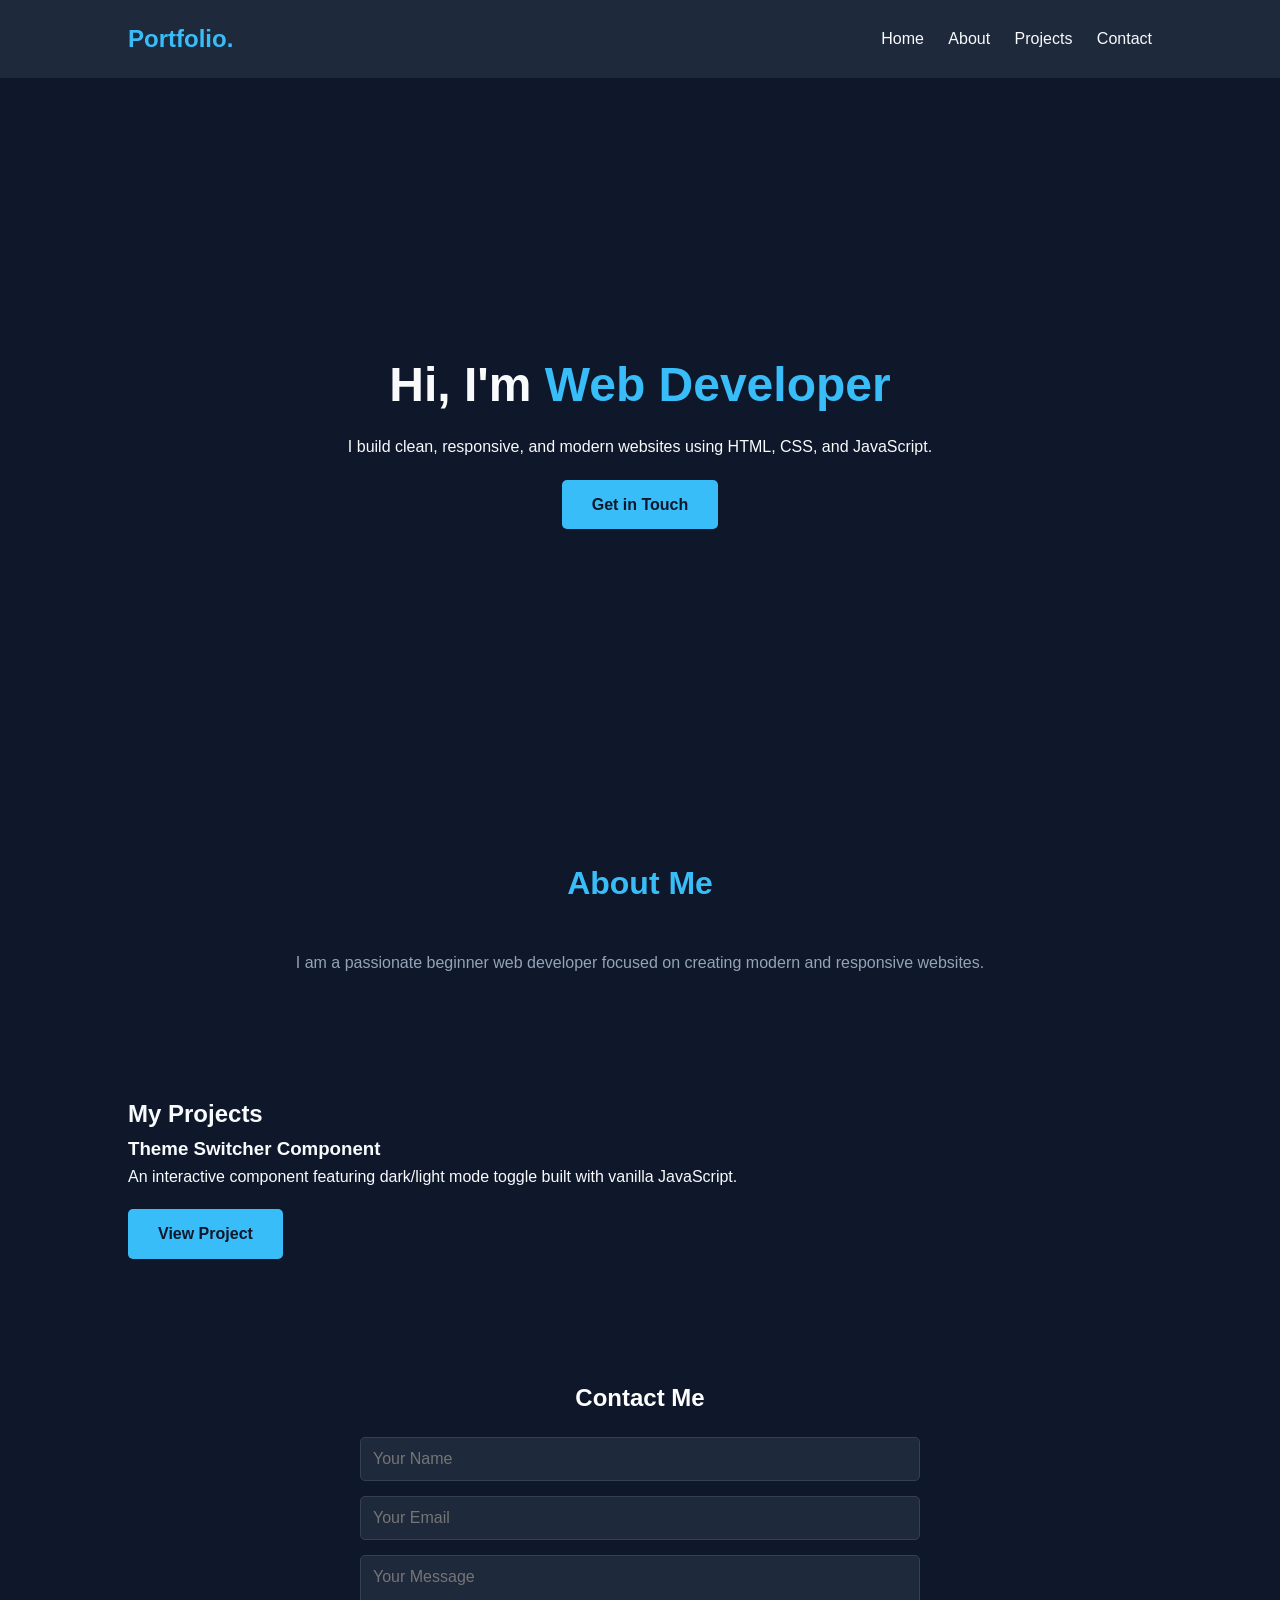
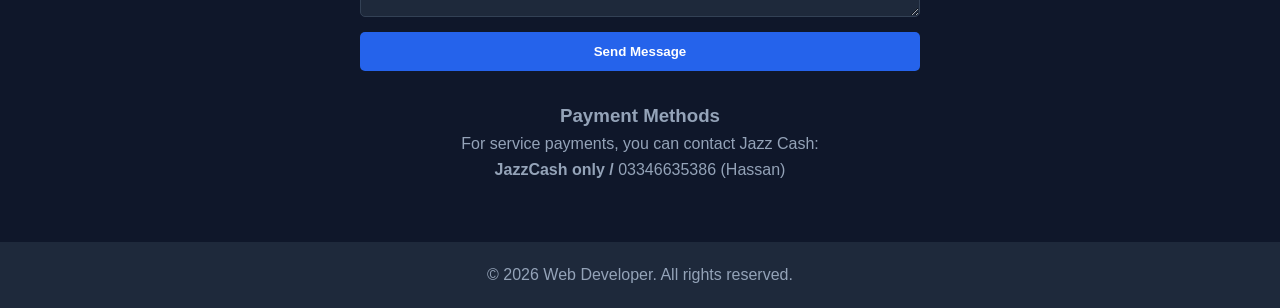
==== index.html @ 6085bb0f "Update index.html" ====
<!DOCTYPE html>
<html lang="en">
<head>
    <meta charset="UTF-8">
    <meta name="viewport" content="width=device-width, initial-scale=1.0">
    <title>My Portfolio</title>
    <link rel="stylesheet" href="project1.css">
</head>
<body>
    <header>
        <div class="logo">Portfolio.</div>
        <nav>
            <a href="#home">Home</a>
            <a href="#about">About</a>
            <a href="#projects">Projects</a>
            <a href="#contact">Contact</a>
        </nav>
    </header>

    <section class="hero" id="home">
        <h1>Hi, I'm <span>Web Developer</span></h1>
        <p>I build clean, responsive, and modern websites using HTML, CSS, and JavaScript.</p>
        <a href="#contact" class="btn">Get in Touch</a>
    </section>

    <section id="about">
        <h2 class="section-title">About Me</h2>
        <p style="text-align: center; color: #94a3b8;">I am a passionate beginner web developer focused on creating modern and responsive websites.</p>
    </section>

    <section id="projects">
        <h2>My Projects</h2>
        <div class="project-card">
            <h3>Theme Switcher Component</h3>
            <p>An interactive component featuring dark/light mode toggle built with vanilla JavaScript.</p>
            <a href="theme-switcher.html" class="btn">View Project</a>
        </div>
    </section>

    <section id="contact">
        <h2>Contact Me</h2>
        <form action="https://formspree.io/f/xpppeyzq" method="POST">
            <input type="text" name="name" placeholder="Your Name" required>
            <input type="email" name="email" placeholder="Your Email" required>
            <textarea name="message" placeholder="Your Message" required></textarea>
            <button type="submit">Send Message</button>
        </form>
        <div class="payment-info">
            <h3>Payment Methods</h3>
            <p>For service payments, you can contact Jazz Cash:</p>
            <p><strong>JazzCash only / </strong> 03346635386 (Hassan)</p>
        </div>
    </section>

    <footer>
        <p>&copy; 2026 Web Developer. All rights reserved.</p>
    </footer>
</body>
</html>
---- project1.css ----
* {
    margin: 0;
    padding: 0;
    box-sizing: border-box;
    font-family: 'Segoe UI', Tahoma, Geneva, Verdana, sans-serif;
}
body {
    background-color: #0f172a;
    color: #f8fafc;
    line-height: 1.6;
}
header {
    display: flex;
    justify-content: space-between;
    align-items: center;
    padding: 20px 10%;
    background: #1e293b;
    position: sticky;
    top: 0;
}
.logo {
    font-size: 24px;
    font-weight: bold;
    color: #38bdf8;
}
nav a {
    color: #f8fafc;
    text-decoration: none;
    margin-left: 20px;
}
nav a:hover {
    color: #38bdf8;
}
.hero {
    display: flex;
    flex-direction: column;
    align-items: center;
    justify-content: center;
    height: 80vh;
    text-align: center;
    padding: 0 20px;
}
.hero h1 {
    font-size: 48px;
    margin-bottom: 10px;
}
.hero h1 span {
    color: #38bdf8;
}
.btn {
    background: #38bdf8;
    color: #0f172a;
    padding: 12px 30px;
    border-radius: 5px;
    text-decoration: none;
    font-weight: bold;
    margin-top: 20px;
    display: inline-block;
}
section {
    padding: 60px 10%;
}
.section-title {
    text-align: center;
    font-size: 32px;
    margin-bottom: 40px;
    color: #38bdf8;
}
footer {
    text-align: center;
    padding: 20px;
    background: #1e293b;
    color: #94a3b8;
}
#contact {
    padding: 60px 20px;
    max-width: 600px;
    margin: 0 auto;
}

#contact h2 {
    text-align: center;
    margin-bottom: 20px;
    color: #fff;
}

#contact form {
    display: flex;
    flex-direction: column;
    gap: 15px;
}

#contact input,
#contact textarea {
    padding: 12px;
    border-radius: 5px;
    border: 1px solid #334155;
    background-color: #1e293b;
    color: #fff;
    font-size: 16px;
}

#contact button {
    padding: 12px;
    background-color: #2563eb;
    color: white;
    border: none;
    border-radius: 5px;
    cursor: pointer;
    font-weight: bold;
}
#contact button:hover {
    background-color: #1d4ed8;
}

.payment-info {
    margin-top: 30px;
    text-align: center;
    color: #94a3b8;
}
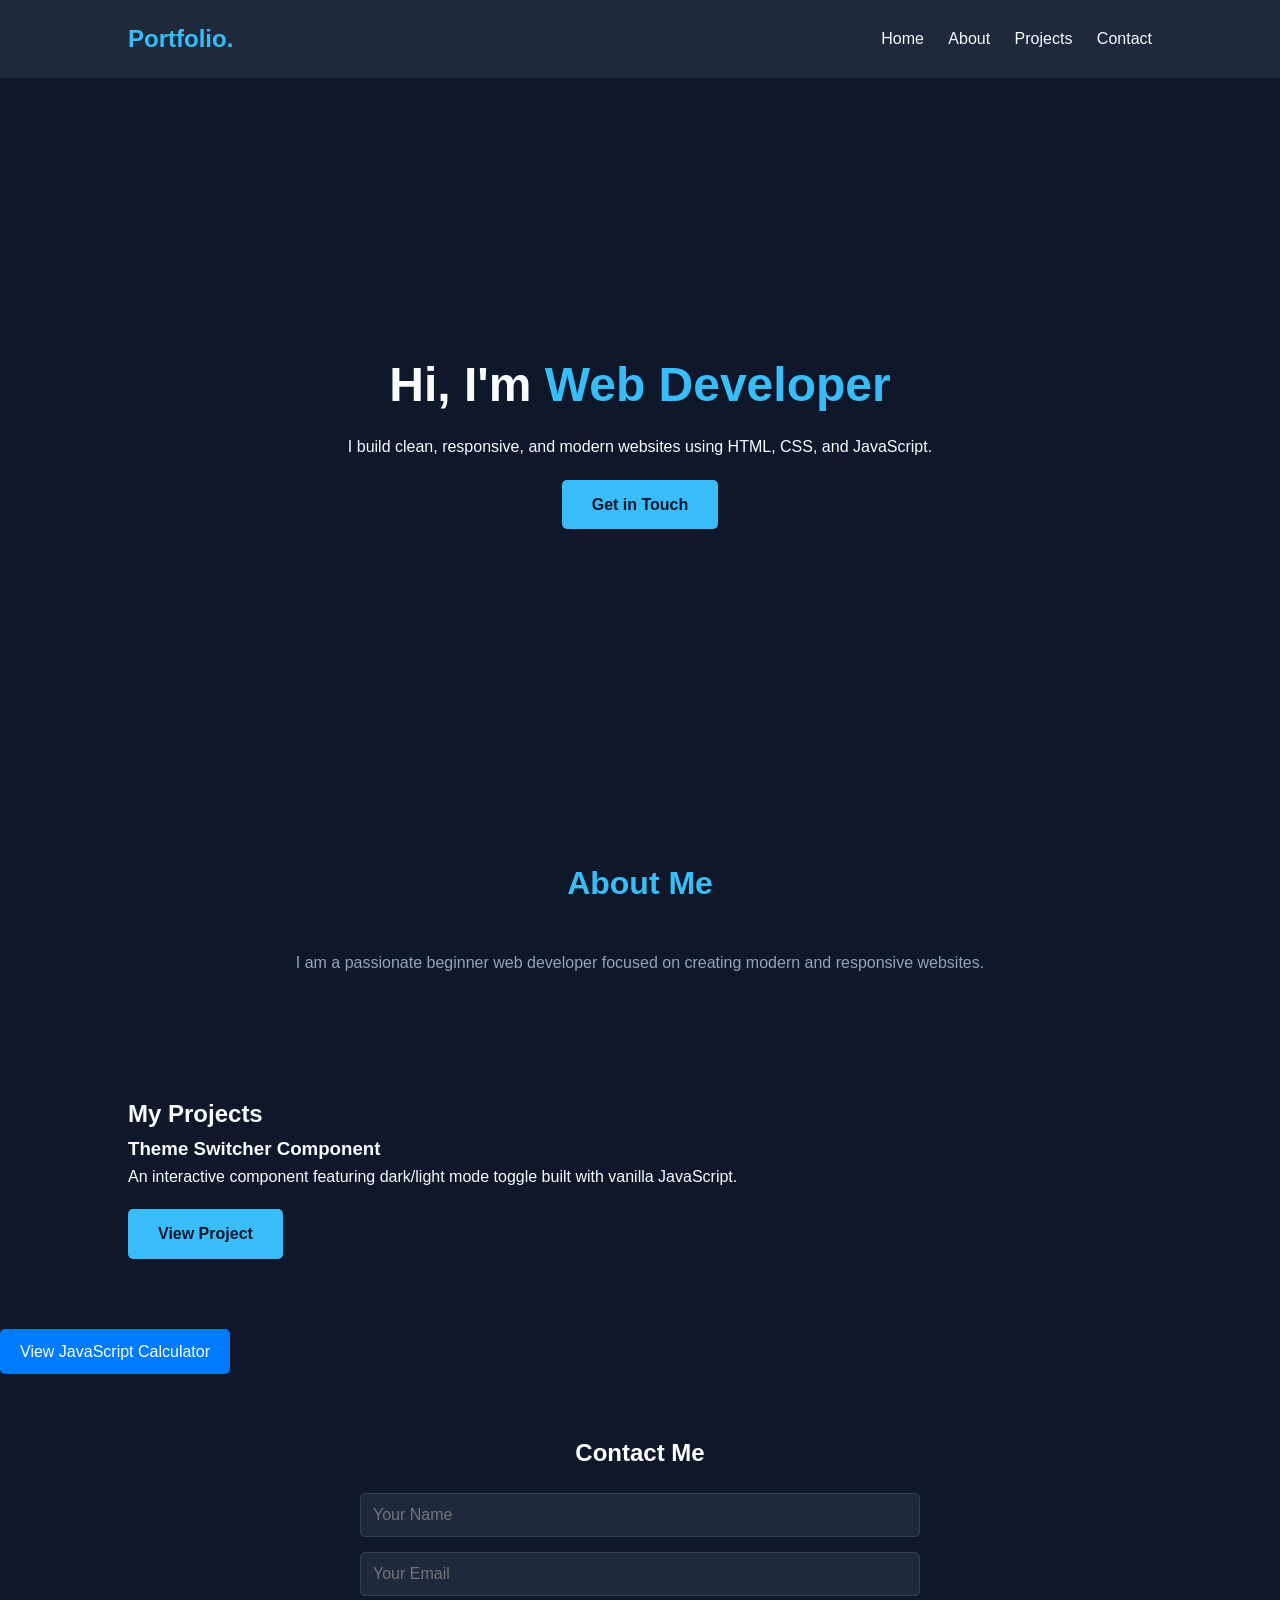
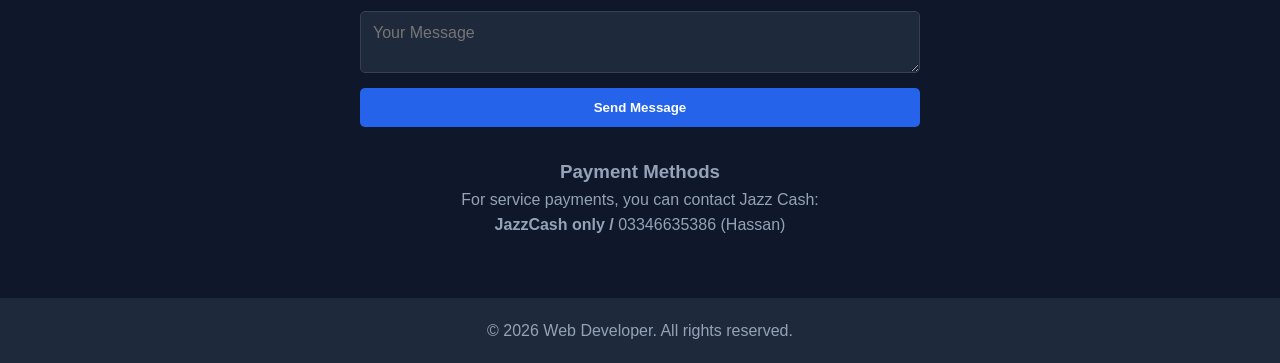
==== commit 6ecf48f0: "Update index.html" ====
--- a/index.html
+++ b/index.html
@@ -36,6 +36,7 @@
             <a href="theme-switcher.html" class="btn">View Project</a>
         </div>
     </section>
+    <a href="project3.html" target="_blank" style="display: inline-block; padding: 10px 20px; background-color: #007aff; color: #fff; text-decoration: none; border-radius: 5px; margin-top: 10px;">View JavaScript Calculator</a>
 
     <section id="contact">
         <h2>Contact Me</h2>
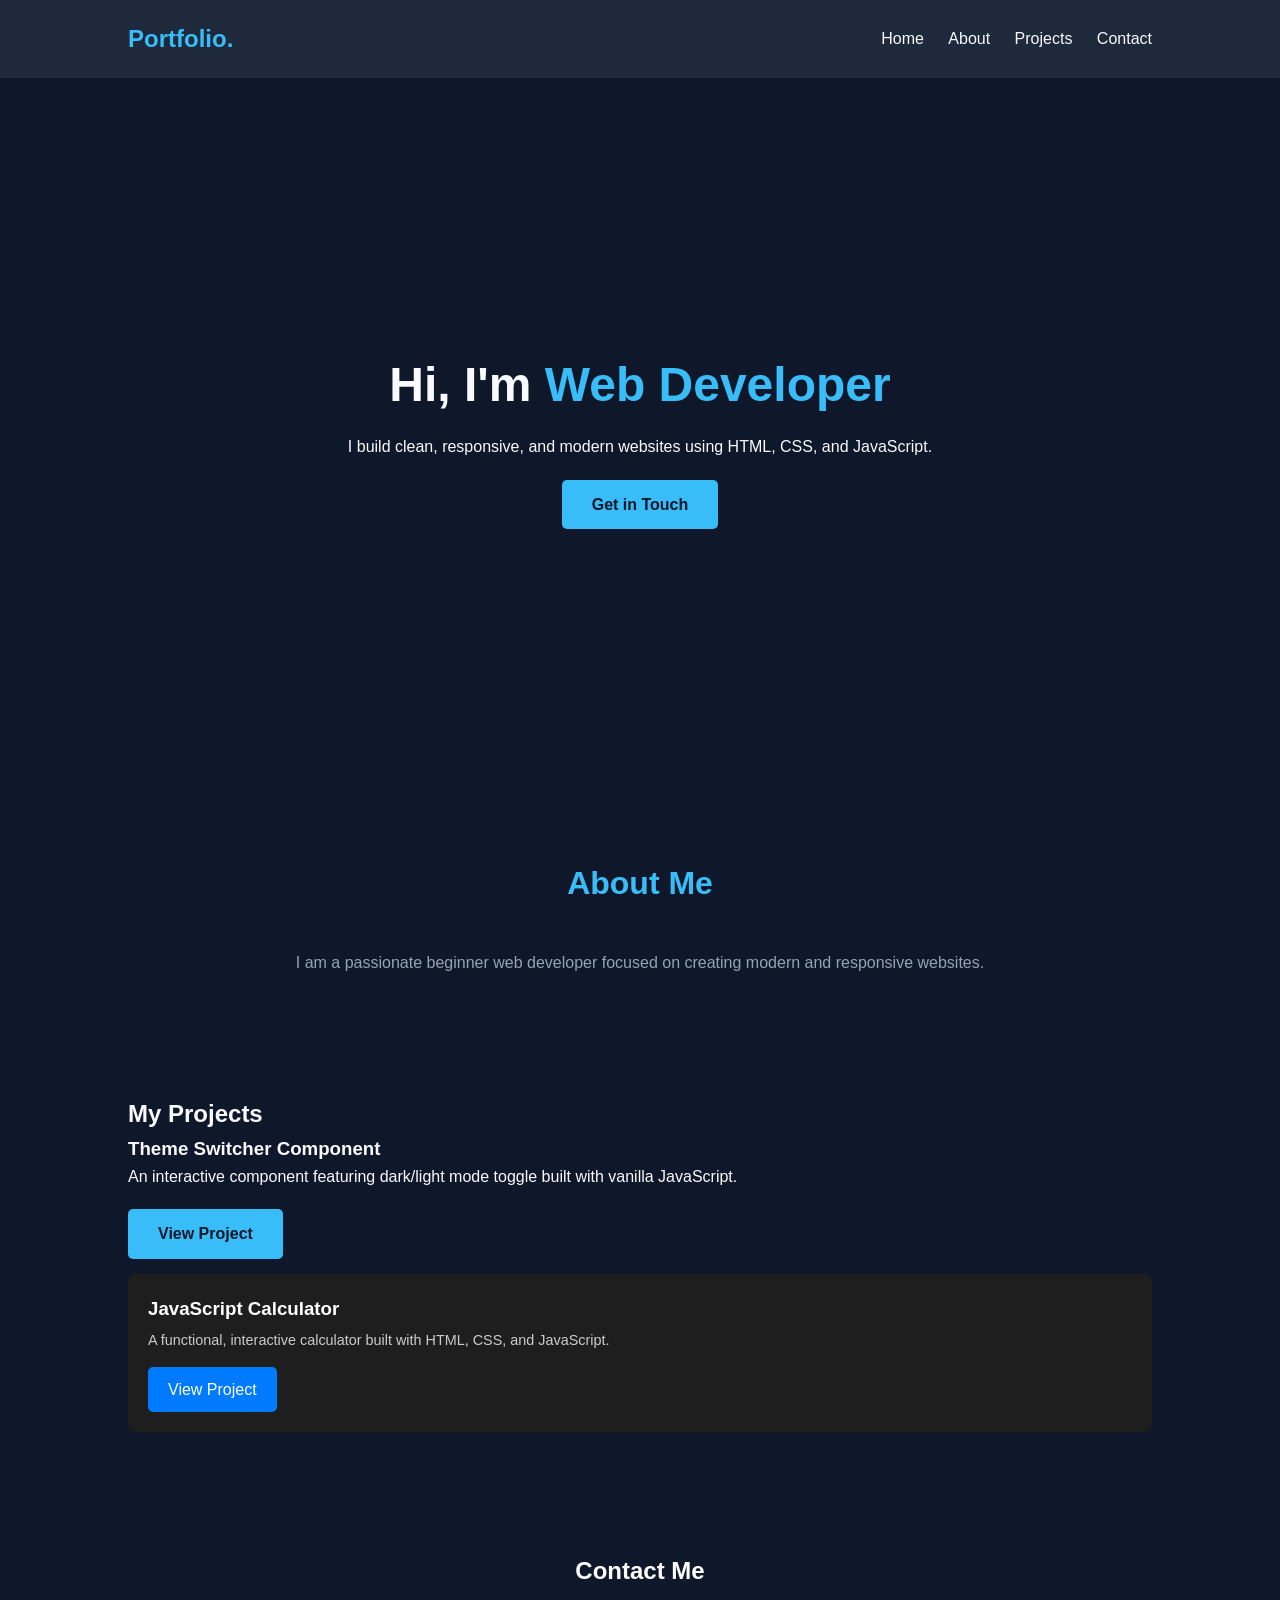
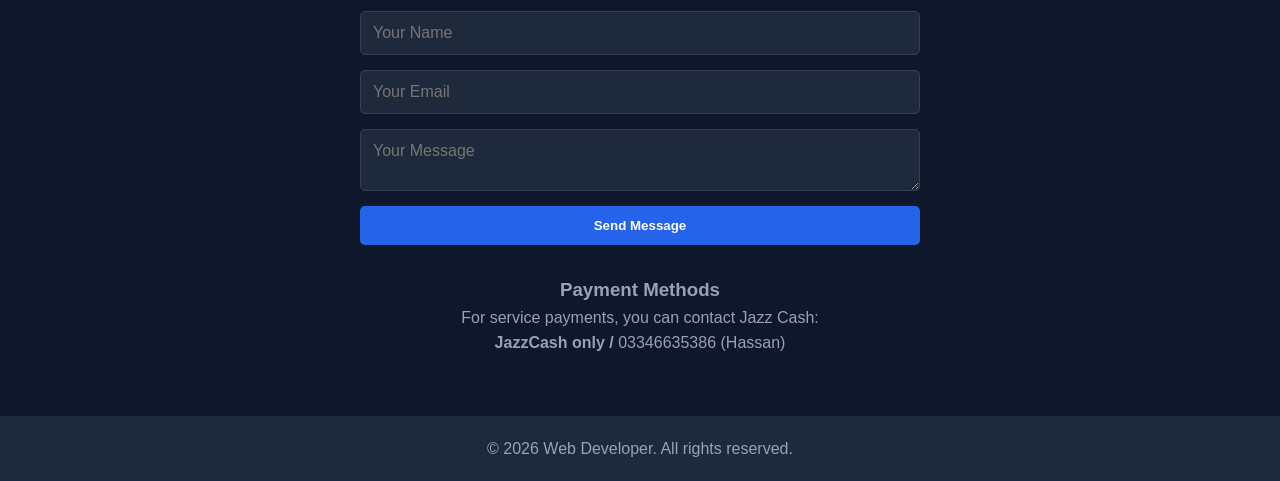
==== commit 43c7e63f: "Update index.html" ====
--- a/index.html
+++ b/index.html
@@ -35,9 +35,12 @@
             <p>An interactive component featuring dark/light mode toggle built with vanilla JavaScript.</p>
             <a href="theme-switcher.html" class="btn">View Project</a>
         </div>
-    </section>
-    <a href="project3.html" target="_blank" style="display: inline-block; padding: 10px 20px; background-color: #007aff; color: #fff; text-decoration: none; border-radius: 5px; margin-top: 10px;">View JavaScript Calculator</a>
-
+<div class="project-card" style="background: #1e1e1e; padding: 20px; border-radius: 8px; margin-top: 15px;">
+  <h3 style="color: #fff; margin-bottom: 5px;">JavaScript Calculator</h3>
+  <p style="color: #ccc; font-size: 0.9rem; margin-bottom: 15px;">A functional, interactive calculator built with HTML, CSS, and JavaScript.</p>
+  <a href="project3.html" target="_blank" style="display: inline-block; padding: 10px 20px; background-color: #007aff; color: #fff; text-decoration: none; border-radius: 5px;">View Project</a>
+</div>
+    </section>      
     <section id="contact">
         <h2>Contact Me</h2>
         <form action="https://formspree.io/f/xpppeyzq" method="POST">
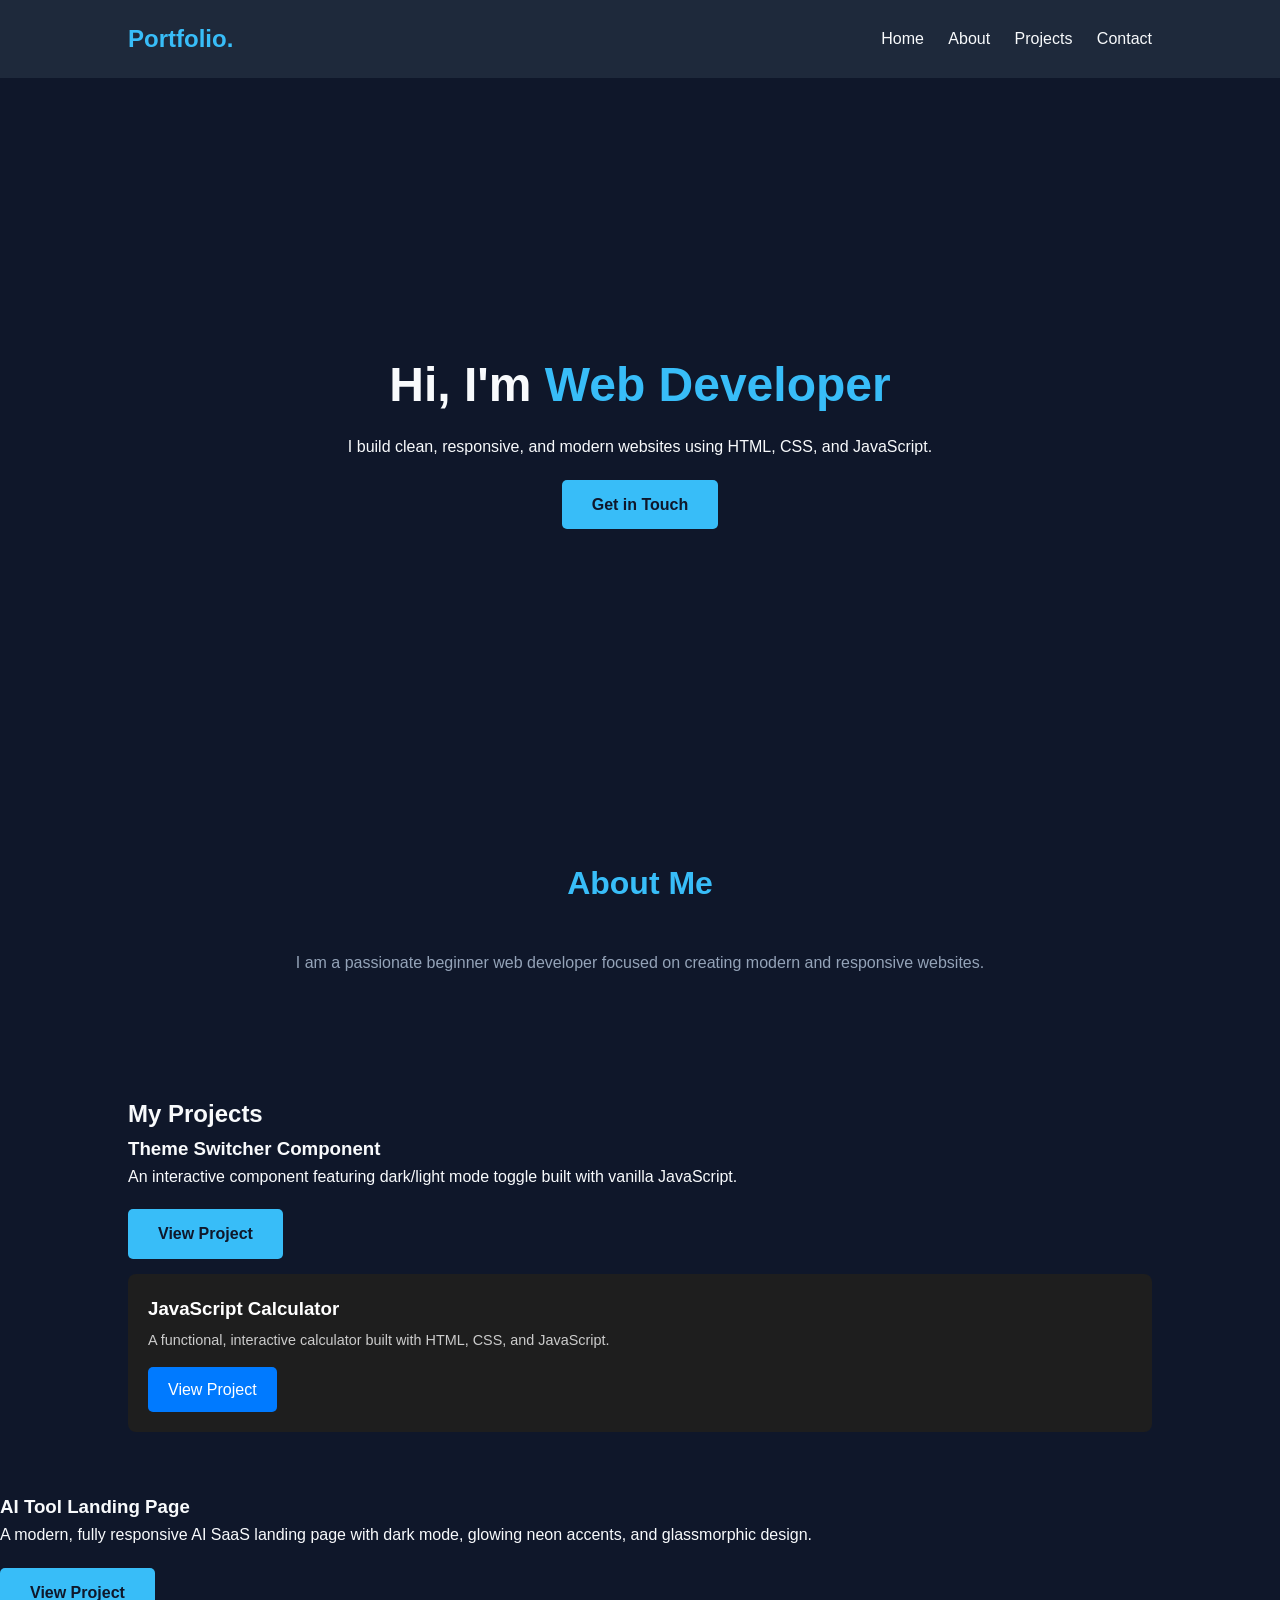
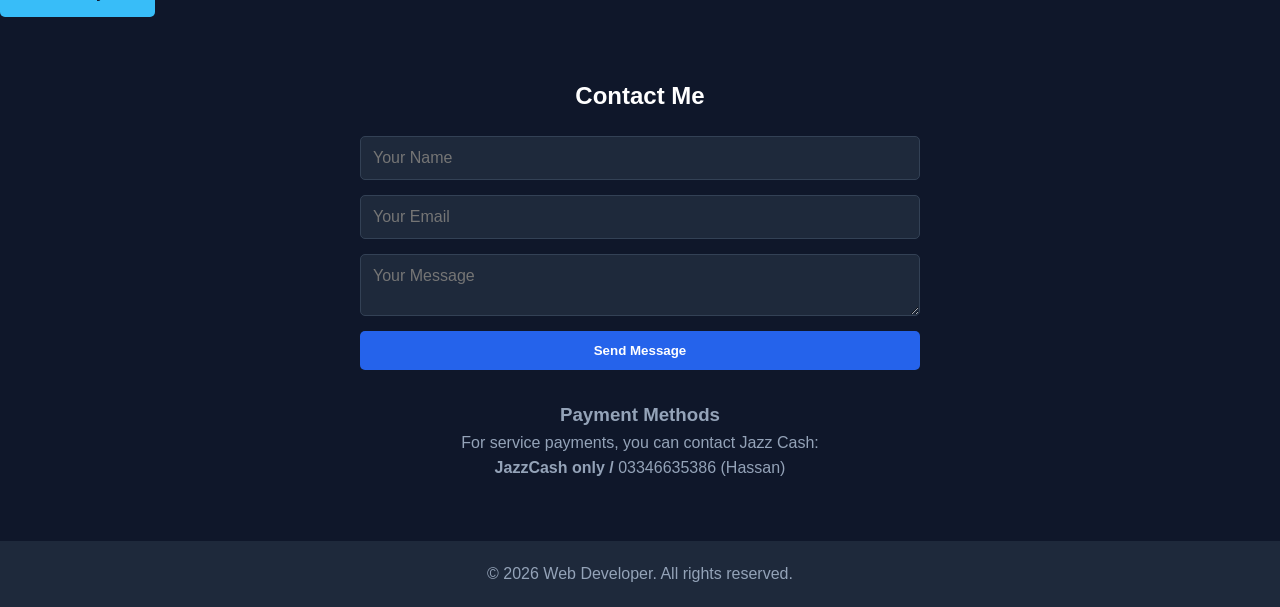
==== commit f0103966: "Update index.html" ====
--- a/index.html
+++ b/index.html
@@ -40,7 +40,12 @@
   <p style="color: #ccc; font-size: 0.9rem; margin-bottom: 15px;">A functional, interactive calculator built with HTML, CSS, and JavaScript.</p>
   <a href="project3.html" target="_blank" style="display: inline-block; padding: 10px 20px; background-color: #007aff; color: #fff; text-decoration: none; border-radius: 5px;">View Project</a>
 </div>
-    </section>      
+    </section>  
+    <div class="project-card">
+    <h3>AI Tool Landing Page</h3>
+    <p>A modern, fully responsive AI SaaS landing page with dark mode, glowing neon accents, and glassmorphic design.</p>
+    <a href="https://hj002384-dev.github.io/ai-landing-page/" target="_blank" class="btn btn-primary">View Project</a>
+</div>
     <section id="contact">
         <h2>Contact Me</h2>
         <form action="https://formspree.io/f/xpppeyzq" method="POST">
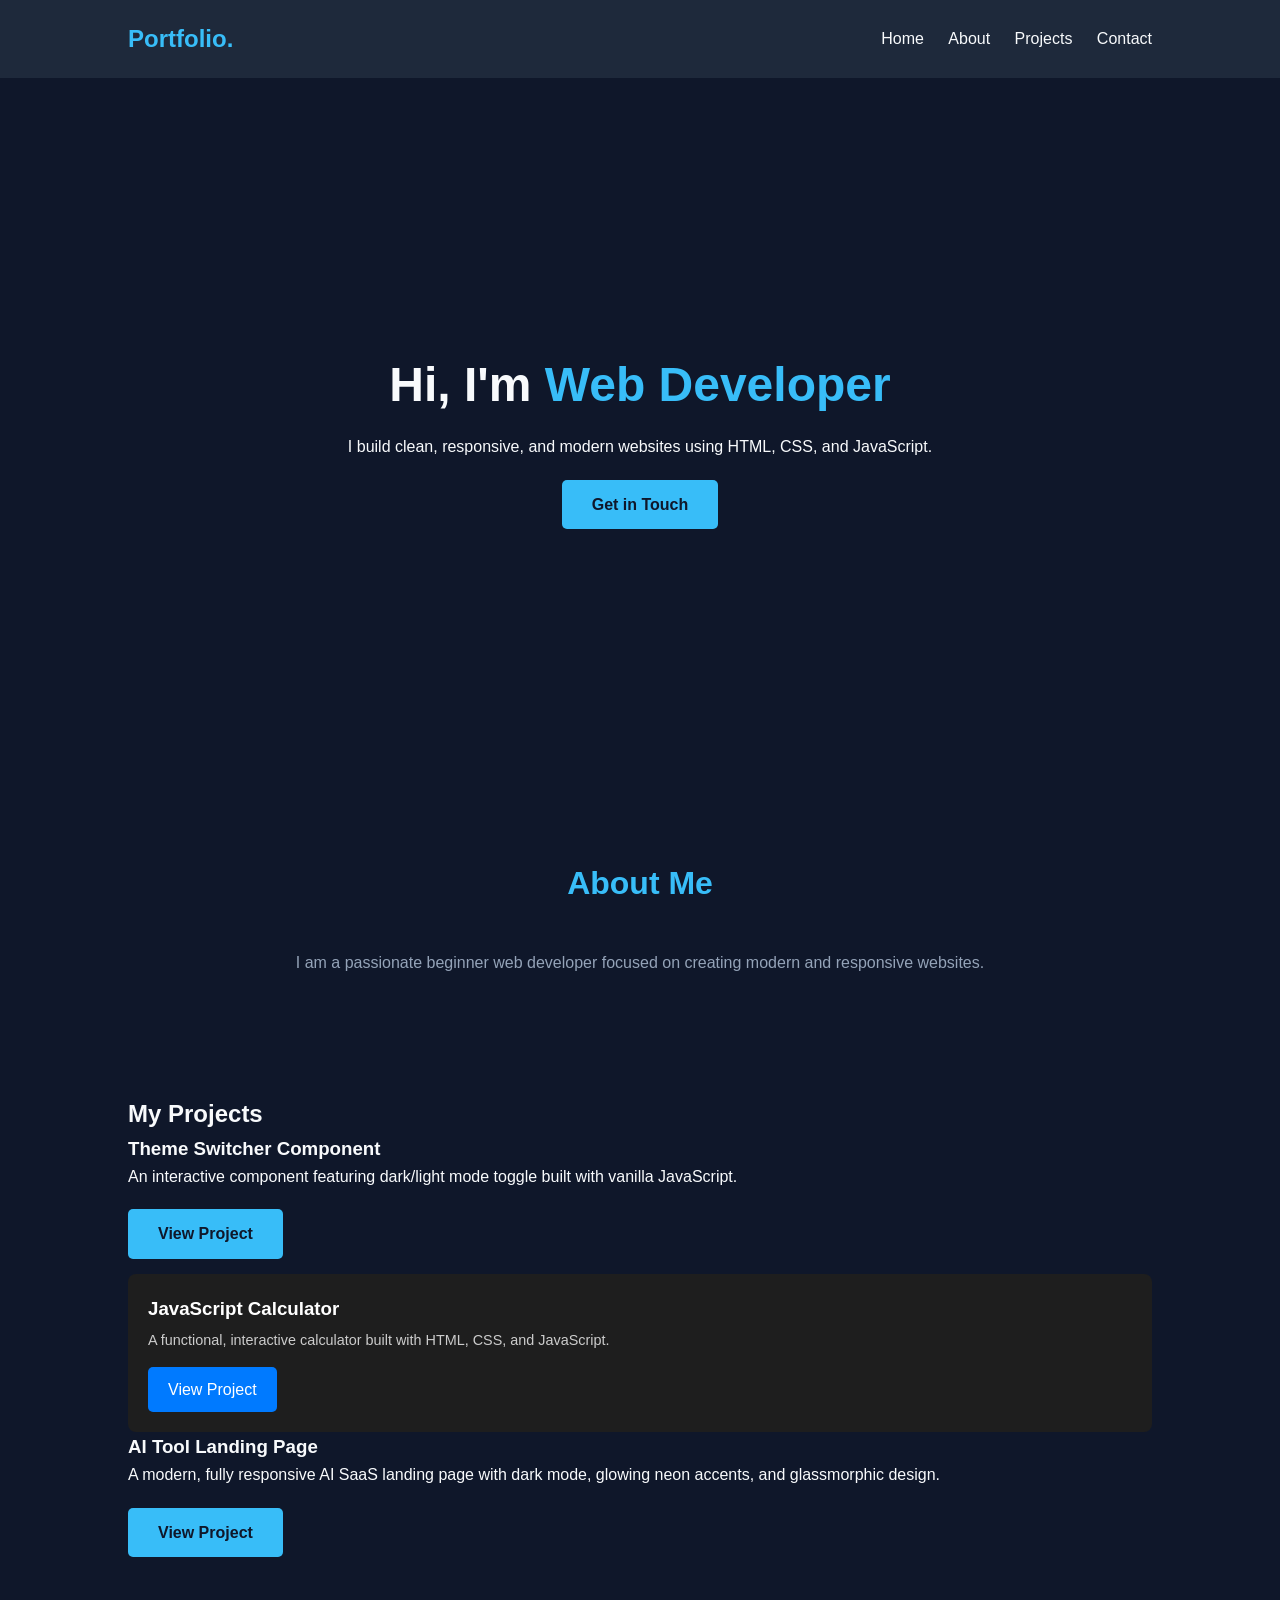
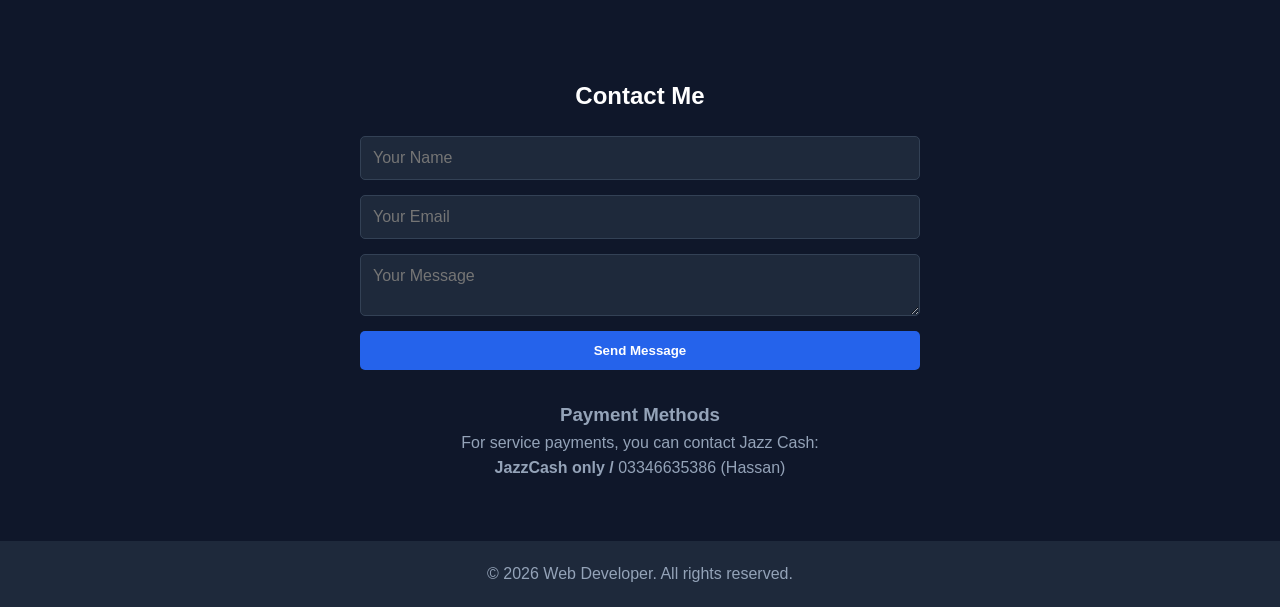
==== commit 998b7f4e: "Update index.html" ====
--- a/index.html
+++ b/index.html
@@ -39,13 +39,13 @@
   <h3 style="color: #fff; margin-bottom: 5px;">JavaScript Calculator</h3>
   <p style="color: #ccc; font-size: 0.9rem; margin-bottom: 15px;">A functional, interactive calculator built with HTML, CSS, and JavaScript.</p>
   <a href="project3.html" target="_blank" style="display: inline-block; padding: 10px 20px; background-color: #007aff; color: #fff; text-decoration: none; border-radius: 5px;">View Project</a>
-</div>
-    </section>  
+</div> 
     <div class="project-card">
     <h3>AI Tool Landing Page</h3>
     <p>A modern, fully responsive AI SaaS landing page with dark mode, glowing neon accents, and glassmorphic design.</p>
     <a href="https://hj002384-dev.github.io/ai-landing-page/" target="_blank" class="btn btn-primary">View Project</a>
 </div>
+    </section>      
     <section id="contact">
         <h2>Contact Me</h2>
         <form action="https://formspree.io/f/xpppeyzq" method="POST">
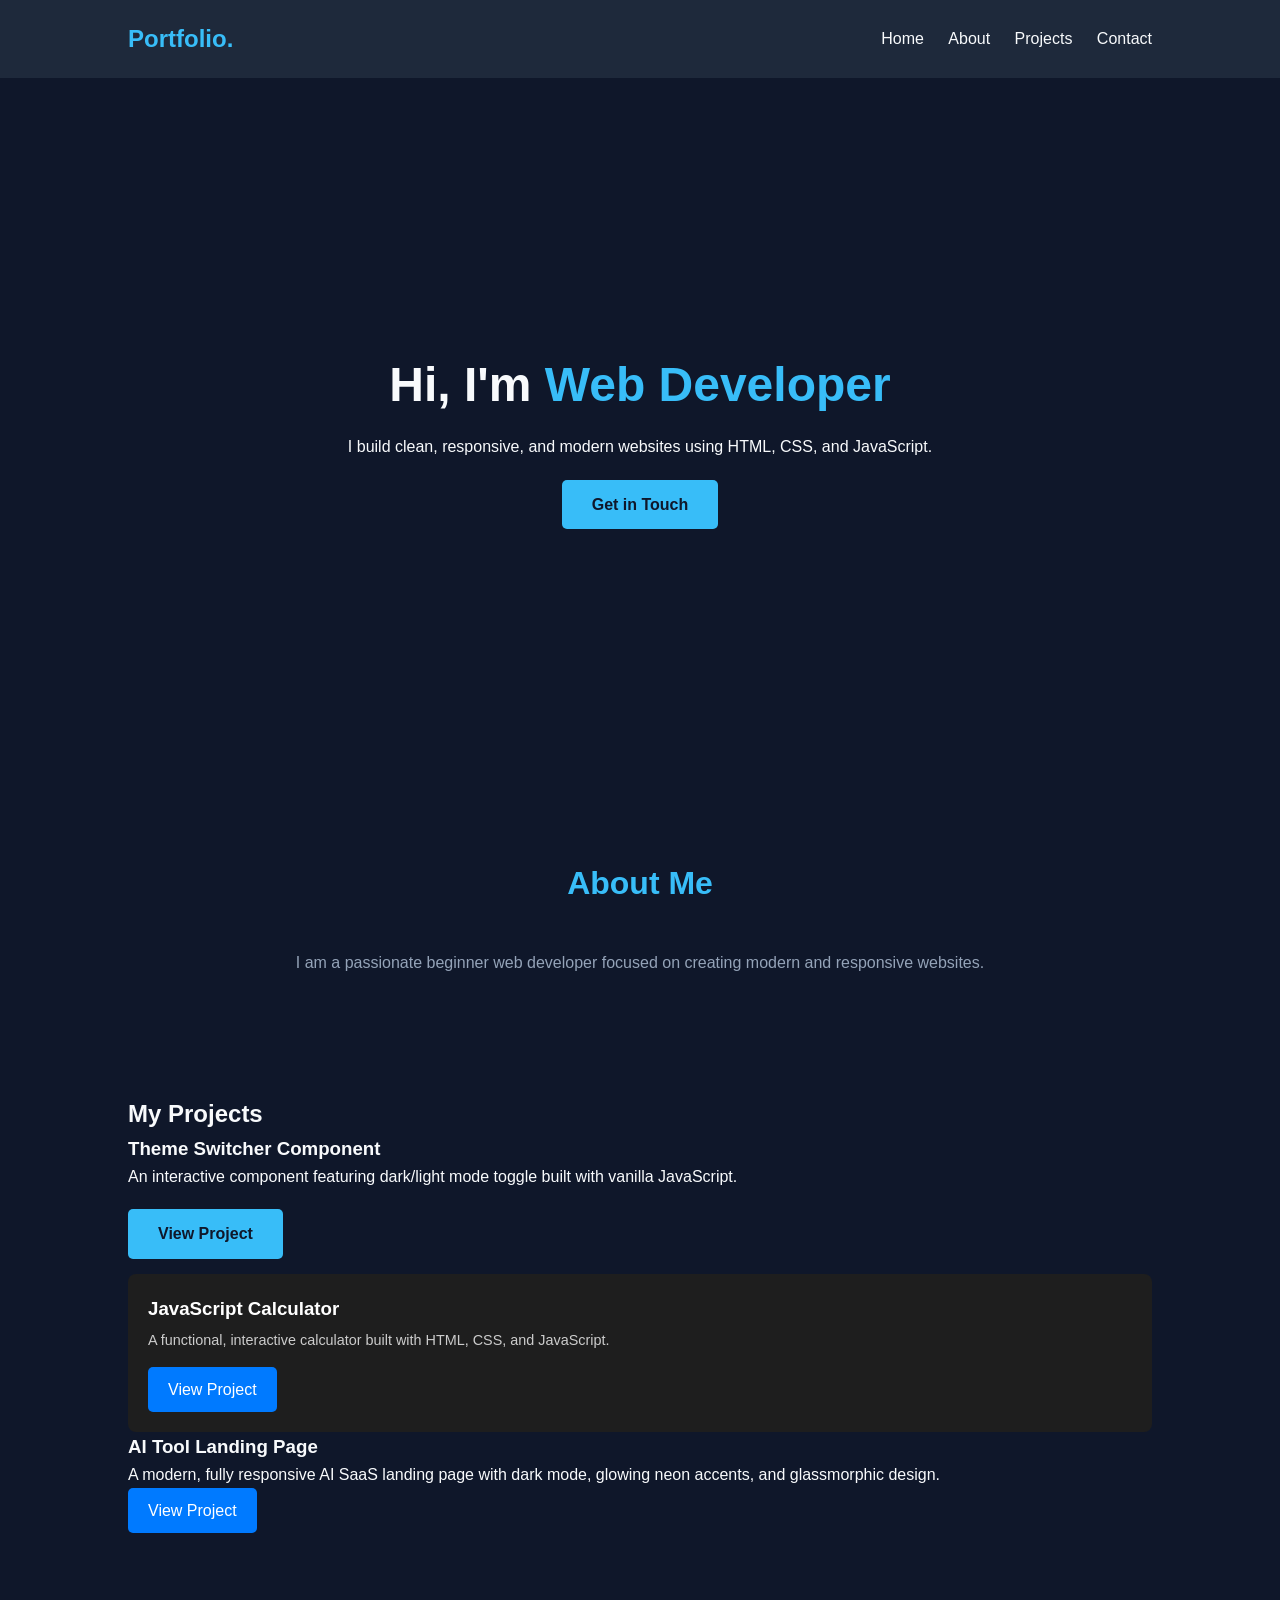
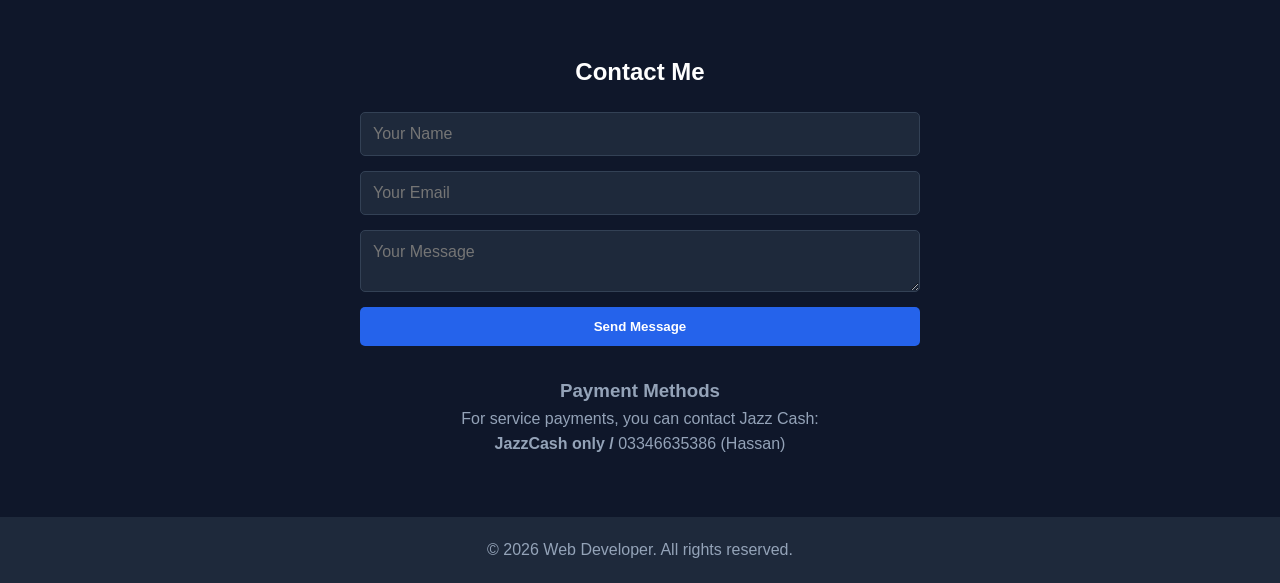
==== commit 54a81e26: "Update index.html" ====
--- a/index.html
+++ b/index.html
@@ -43,7 +43,7 @@
     <div class="project-card">
     <h3>AI Tool Landing Page</h3>
     <p>A modern, fully responsive AI SaaS landing page with dark mode, glowing neon accents, and glassmorphic design.</p>
-    <a href="https://hj002384-dev.github.io/ai-landing-page/" target="_blank" class="btn btn-primary">View Project</a>
+    <a href="project4.html" target="_blank" style="display: inline-block; padding: 10px 20px; background-color: #007aff; color: #fff; text-decoration: none; border-radius: 5px;">View Project</a>
 </div>
     </section>      
     <section id="contact">
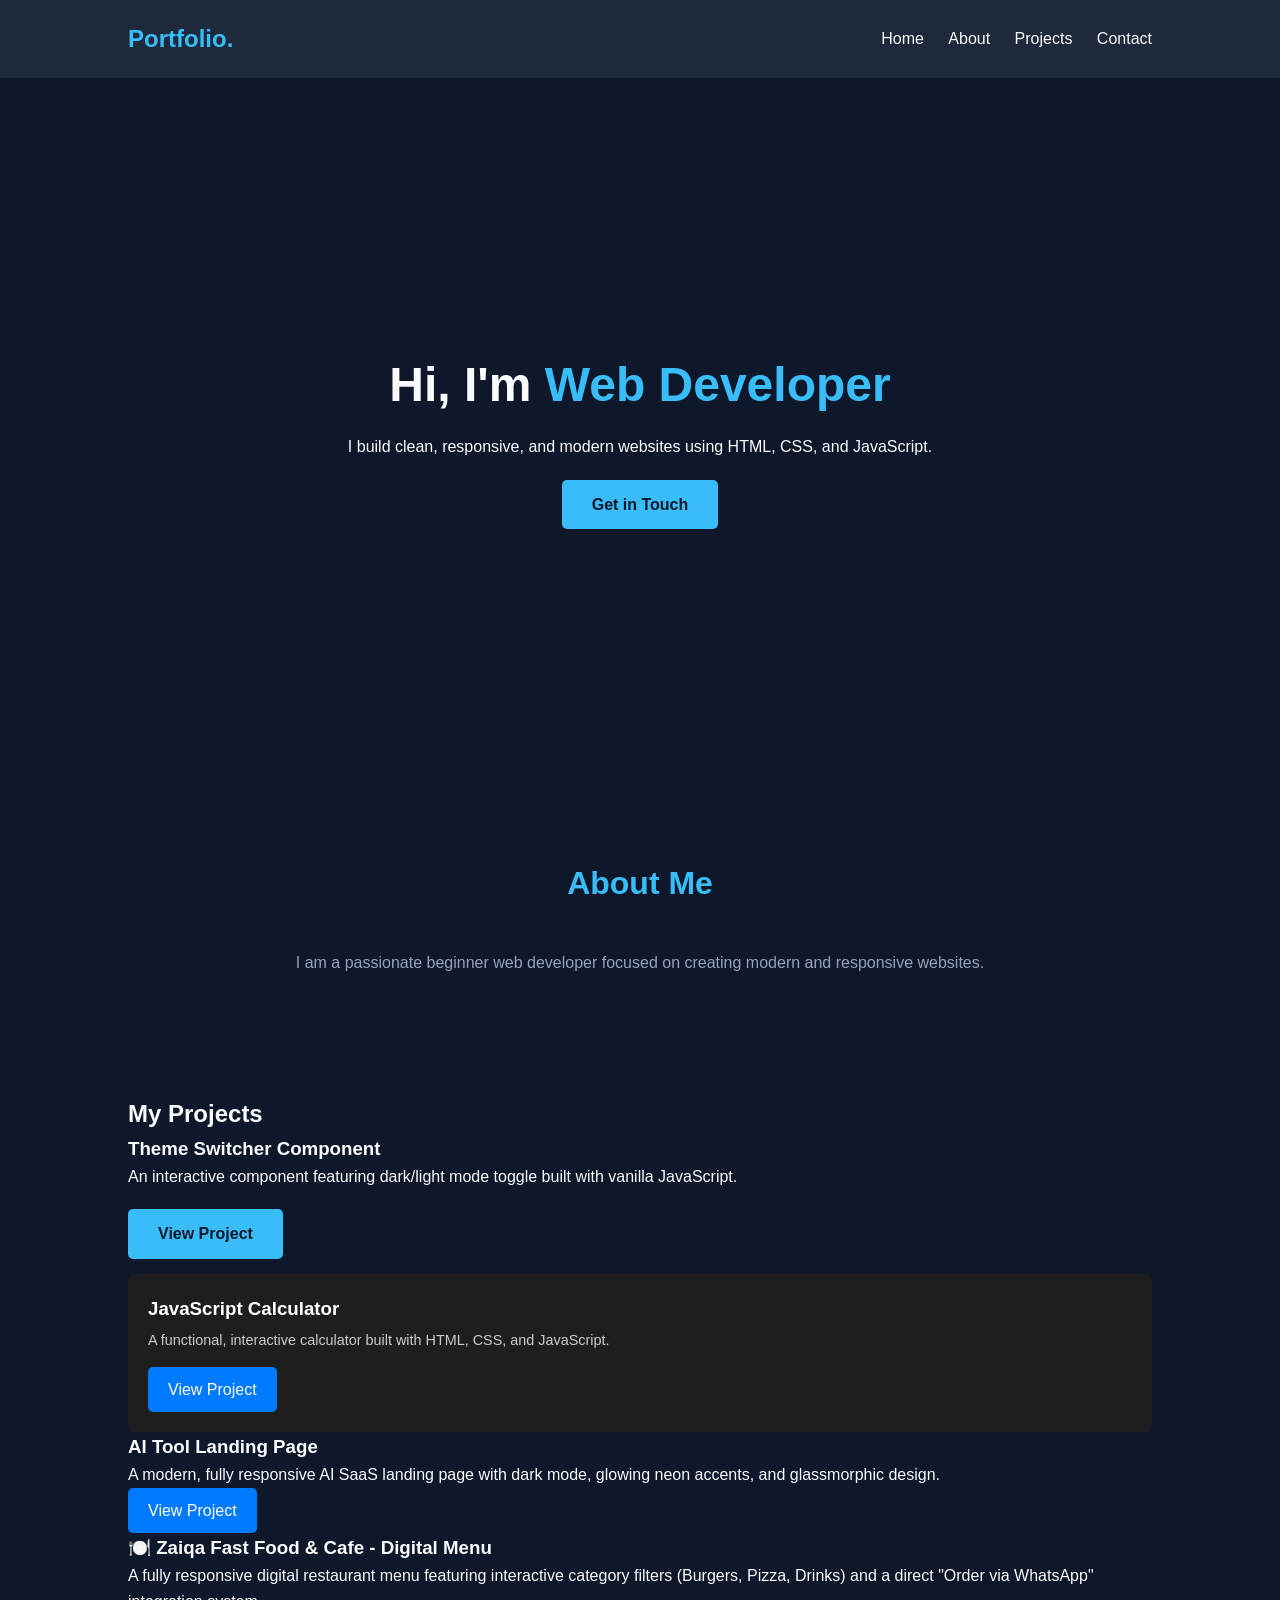
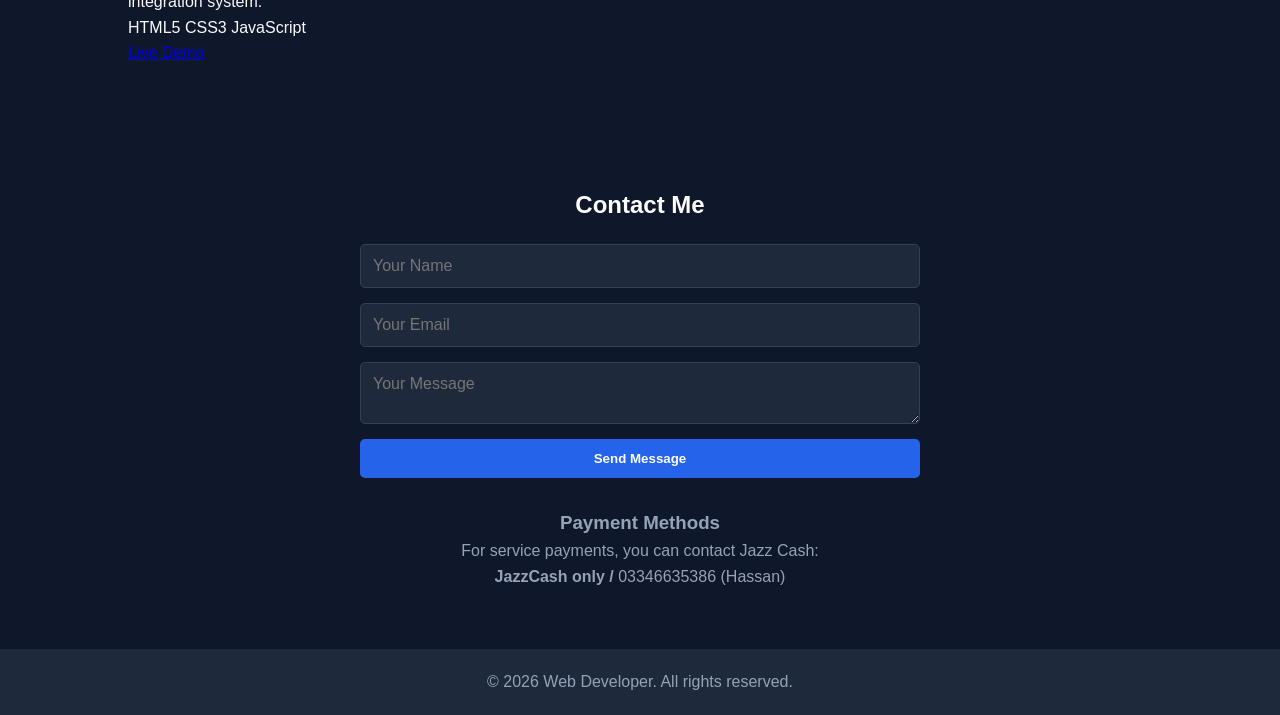
==== commit b055db00: "Update index.html" ====
--- a/index.html
+++ b/index.html
@@ -45,6 +45,20 @@
     <p>A modern, fully responsive AI SaaS landing page with dark mode, glowing neon accents, and glassmorphic design.</p>
     <a href="project4.html" target="_blank" style="display: inline-block; padding: 10px 20px; background-color: #007aff; color: #fff; text-decoration: none; border-radius: 5px;">View Project</a>
 </div>
+<div class="portfolio-card">
+    <div class="project-info">
+        <h3>🍽️ Zaiqa Fast Food & Cafe - Digital Menu</h3>
+        <p>A fully responsive digital restaurant menu featuring interactive category filters (Burgers, Pizza, Drinks) and a direct "Order via WhatsApp" integration system.</p>
+        <div class="tech-stack">
+            <span>HTML5</span>
+            <span>CSS3</span>
+            <span>JavaScript</span>
+        </div>
+        <div class="project-links">
+            <a href="folder-path/index.html" target="_blank" class="btn-live">Live Demo</a>
+        </div>
+    </div>
+</div> 
     </section>      
     <section id="contact">
         <h2>Contact Me</h2>
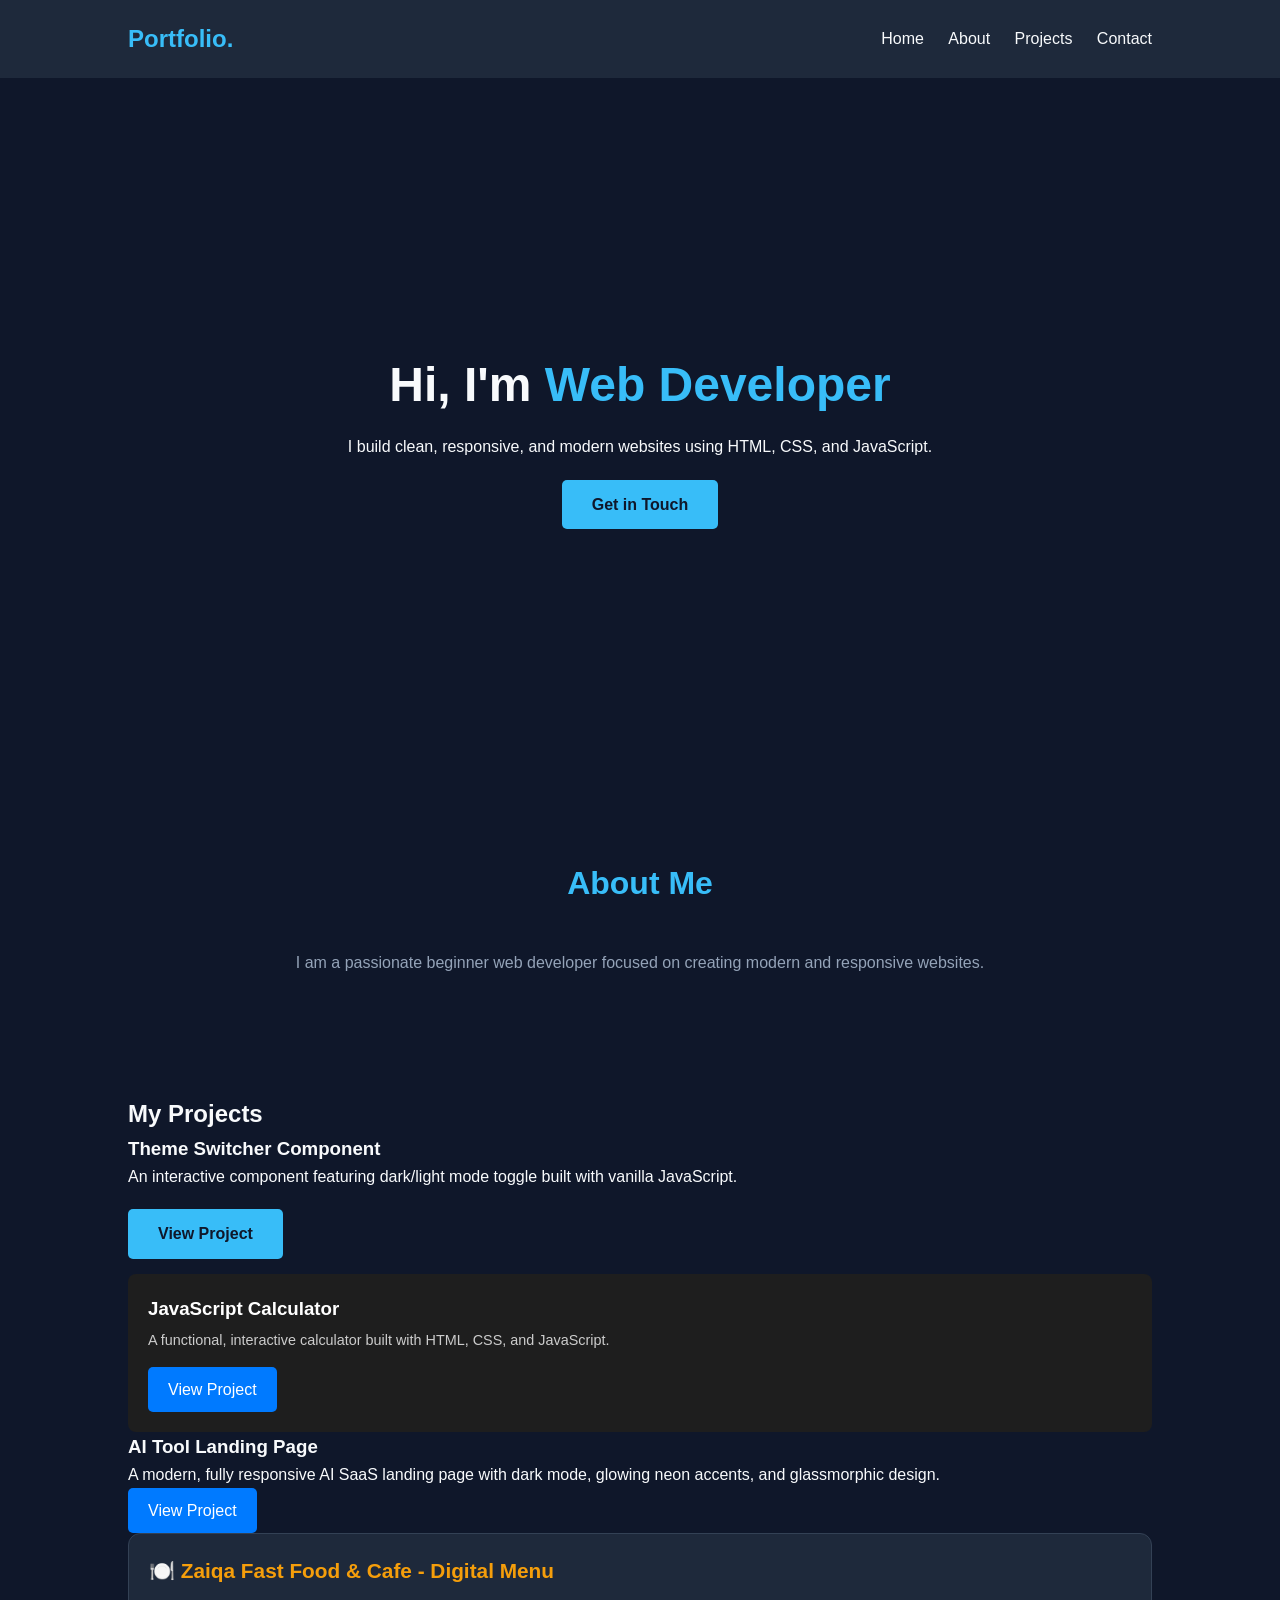
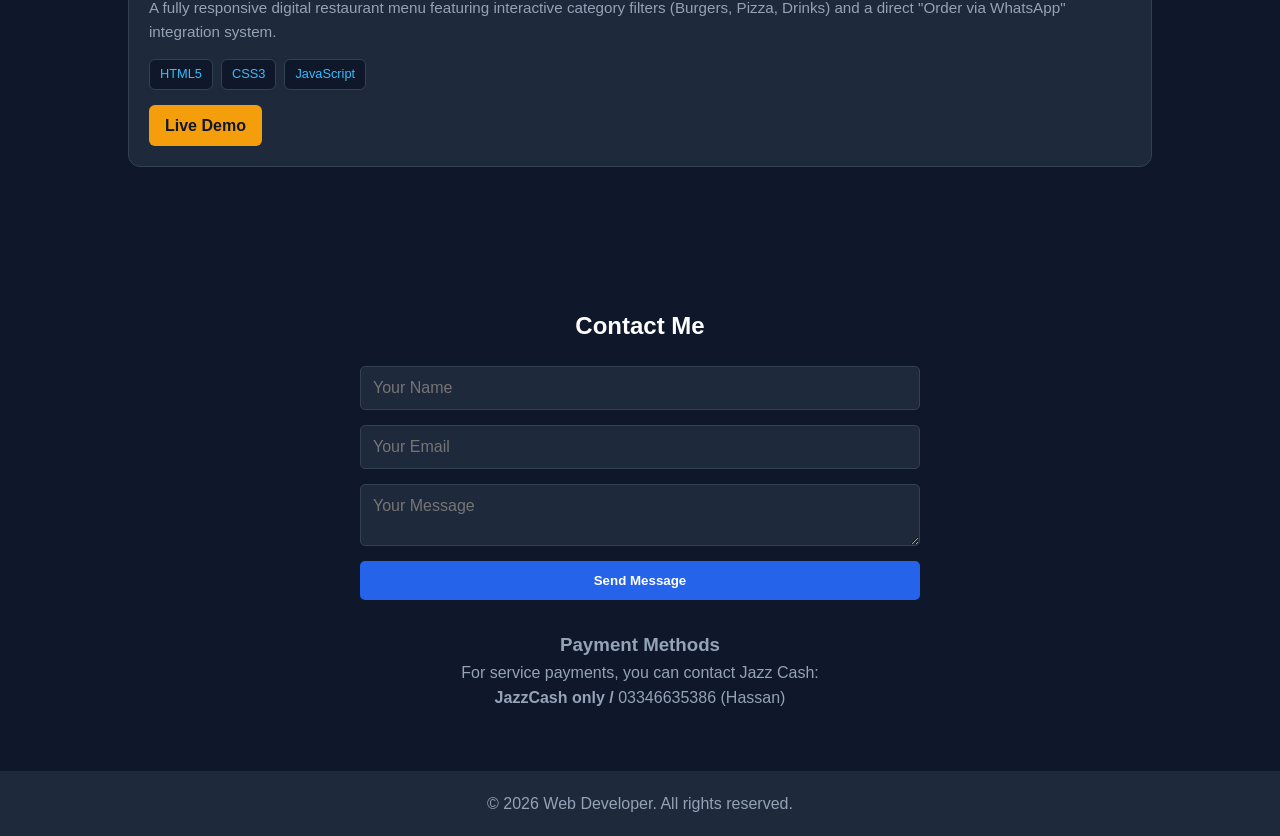
==== commit f789ac70: "Update index.html" ====
--- a/index.html
+++ b/index.html
@@ -55,7 +55,7 @@
             <span>JavaScript</span>
         </div>
         <div class="project-links">
-            <a href="folder-path/index.html" target="_blank" class="btn-live">Live Demo</a>
+   <a href="project5.html" target="_blank" class="btn-live">Live Demo</a>
         </div>
     </div>
 </div> 
--- a/project1.css
+++ b/project1.css
@@ -112,6 +112,60 @@
 #contact button:hover {
     background-color: #1d4ed8;
 }
+.portfolio-card {
+    background: #1e293b;
+    border: 1px solid #334155;
+    border-radius: 12px;
+    padding: 20px;
+    margin-bottom: 20px;
+    transition: transform 0.2s ease;
+}
+
+.portfolio-card:hover {
+    transform: translateY(-4px);
+    border-color: #f59e0b;
+}
+
+.portfolio-card h3 {
+    color: #f59e0b;
+    font-size: 1.3rem;
+    margin-bottom: 8px;
+}
+
+.portfolio-card p {
+    color: #94a3b8;
+    font-size: 0.95rem;
+    margin-bottom: 15px;
+}
+
+.tech-stack {
+    display: flex;
+    gap: 8px;
+    margin-bottom: 15px;
+}
+
+.tech-stack span {
+    background: #0f172a;
+    color: #38bdf8;
+    padding: 4px 10px;
+    border-radius: 6px;
+    font-size: 0.8rem;
+    border: 1px solid #334155;
+}
+
+.btn-live {
+    background: #f59e0b;
+    color: #0f172a;
+    padding: 8px 16px;
+    border-radius: 6px;
+    font-weight: bold;
+    text-decoration: none;
+    display: inline-block;
+}
+
+.btn-live:hover {
+    background: #d97706;
+}
 
 .payment-info {
     margin-top: 30px;
